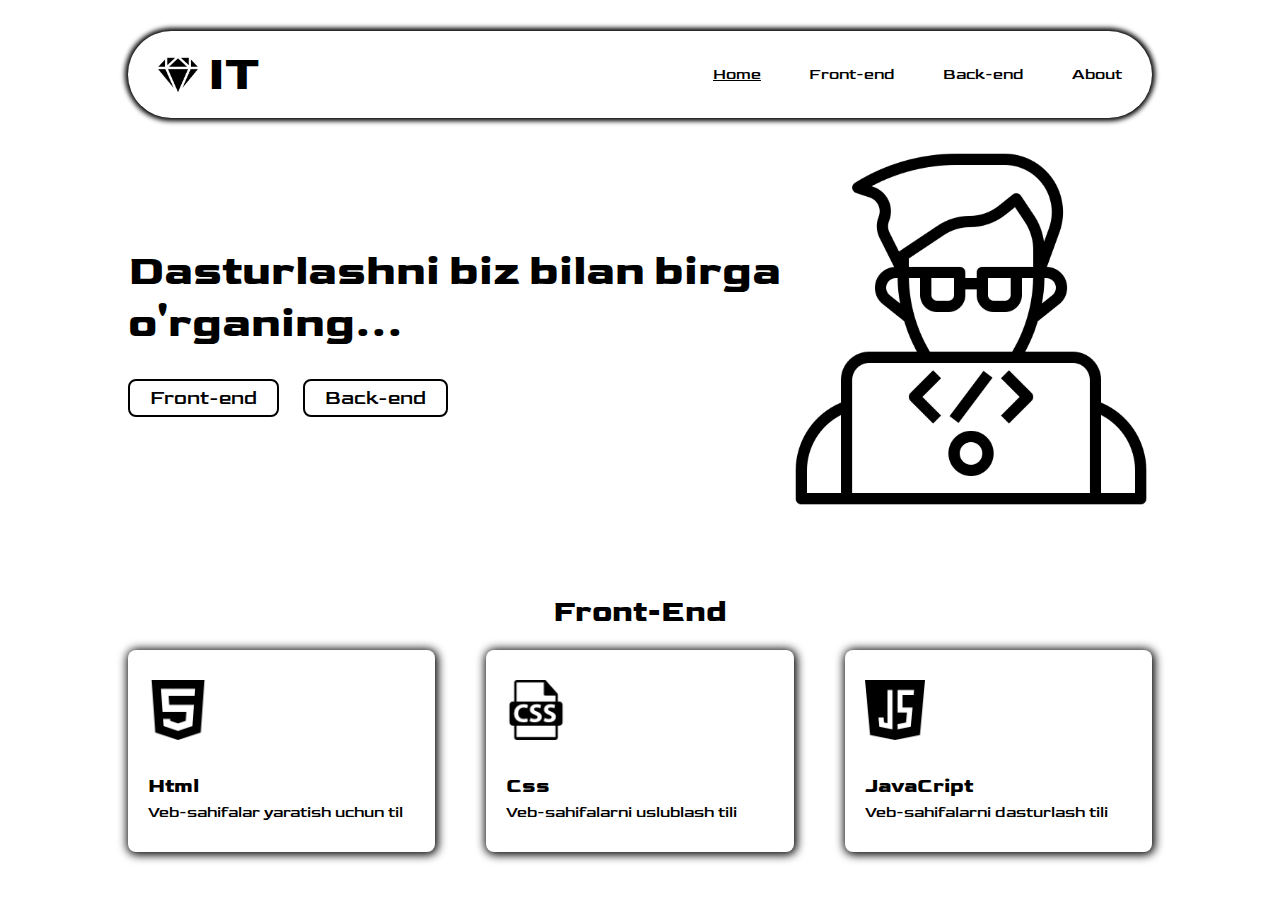
==== index.html @ 9fd430c7 "verfv" ====
<!DOCTYPE html>
<html lang="en">
  <head>
    <meta charset="UTF-8" />
    <meta name="viewport" content="width=device-width, initial-scale=1.0" />
    <link rel="stylesheet" href="./style.css" />
    <title>OLMOS IT SCHOOL</title>
  </head>
  <body>
   <header name="header" class="header">
    <nav class="navbar">
      <div class="container">
        <div class="navbar__logo">
          <h1 style="display: flex; gap: 10px;"><span style="display: flex; align-items: center;"><img src="./img/diamond.png" width="40" alt=""></span>IT</h1>
        </div>
        <div class="navbar__menu">
          <a class="navbar__menu__link" href="" id="header">Home</a>
          <a class="navbar__menu__link" href="">Front-end</a>
          <a class="navbar__menu__link" href="">Back-end</a>
          <a class="navbar__menu__link" href="">About</a>
          <div class="navbar__menu__icon">
            <img src="./img/icons8-menu-48.png" width="40" alt="" />
            <div class="navbar__menu__dropdown">
                <ul class="navbar__menu__dropdown__list">
                   <li class="navbar__menu__dropdown__list__item"> <a class="navbar__menu__dropdown__list__item__link" href="">Home</a></li>
                   <li class="navbar__menu__dropdown__list__item"> <a class="navbar__menu__dropdown__list__item__link" href="">Front-end</a></li>
                   <li class="navbar__menu__dropdown__list__item"> <a class="navbar__menu__dropdown__list__item__link" href="">Back-end</a></li>
                   <li class="navbar__menu__dropdown__list__item"> <a class="navbar__menu__dropdown__list__item__link" href="">Pricing</a></li>
                </ul>
            </div>
          </div>
        </div>
      </div>
    </nav>


    <main class="main">
      <div class="container">
        <ul class="main__list">
          <li class="main__list__item main__list__item__none">
            <img src="./img/coding.png" alt="">
          </li>
          <li class="main__list__item">
            <h1 class="main__list__item__title">Dasturlashni biz bilan birga o'rganing...</h1>
            <div class="main__list__item__buttons"><button class="main__list__item__button__frontend">Front-end</button>
              <button class="main__list__item__button__backend">Back-end</button></div>
          </li>
          <li class="main__list__item">
            <img src="./img/coding.png" alt="">
          </li>
        </ul>
      </div>
    </main>
   </header>

   <section class="frontend">
    <div class="container">
      <h1 class="frontend__title">Front-End</h1>
      <ul class="frontend__list">
        <li class="frontend__list__item">
          <img src="./img/html1.png" width="60"  alt="">
          <h2 class="frontend__list__item__title">Html</h2>
          <p class="frontend__list__item__text">Veb-sahifalar yaratish uchun til</p>
        </li>
        <li class="frontend__list__item">
          <img src="./img/css-file-format-symbol.png" width="60" alt="">
          <h2 class="frontend__list__item__title">Css</h2>
          <p class="frontend__list__item__text">Veb-sahifalarni uslublash tili</p>
        </li>
        <li class="frontend__list__item">
          <img src="./img/java-script.png" width="60" alt="">
          <h2 class="frontend__list__item__title">JavaCript</h2>
          <p class="frontend__list__item__text">Veb-sahifalarni dasturlash tili</p>
        </li>
      </ul>
    </div>
   </section>
  </body>
</html>
---- style.css ----
@import url("https://fonts.googleapis.com/css2?family=Rubik+Bubbles&display=swap");
@import url("https://fonts.googleapis.com/css2?family=Goldman&display=swap");
@import url("https://fonts.googleapis.com/css2?family=Rubik+Bubbles&display=swap");
@import url("https://fonts.googleapis.com/css2?family=Goldman&display=swap");
@import url("https://fonts.googleapis.com/css2?family=Rubik+Bubbles&display=swap");
@import url("https://fonts.googleapis.com/css2?family=Goldman&display=swap");
.navbar {
  width: 80%;
  margin: 30px auto;
  padding: 15px 30px;
  background-color: white;
  border-radius: 55px;
  box-shadow: 0px 0px 5px 3px black;
}
.navbar .container {
  margin: auto;
  display: flex;
  align-items: center;
  justify-content: space-between;
}
.navbar__logo {
  color: black;
  font-size: 1.5em;
  display: flex;
  align-items: center;
  font-family: Goldman;
}
.navbar__menu {
  display: flex;
  align-items: center;
  gap: 3em;
}
.navbar__menu__link {
  text-decoration: none;
  font-size: 1em;
  color: black;
  font-family: "Goldman", sans-serif;
}
.navbar__menu__icon {
  position: relative;
  display: none;
}
.navbar__menu__icon__exit {
  display: none;
}
.navbar__menu__dropdown {
  position: absolute;
  width: 150px;
  height: 160px;
  background-color: black;
  top: 60px;
  right: 0px;
  border-radius: 10px;
  display: none;
}
.navbar__menu__dropdown__list {
  display: flex;
  flex-direction: column;
  font-family: "Goldman", sans-serif;
}
.navbar__menu__dropdown__list__item {
  list-style: none;
  padding: 10px 20px;
}
.navbar__menu__dropdown__list__item__link {
  color: white;
  text-decoration: none;
  font-size: 1em;
}

@media only screen and (min-width: 321px) and (max-width: 768px) {
  .navbar {
    padding: 10px 30px;
  }
  .navbar__menu__link {
    display: none;
  }
  .navbar__menu__icon {
    display: block;
  }
  .navbar__menu__icon:hover .navbar__menu__dropdown {
    display: block;
  }
}
@media only screen and (max-width: 320px) {
  .navbar {
    padding: 10px 30px;
    width: 90%;
  }
  .navbar__logo img {
    width: 30px;
  }
  .navbar__logo h1 {
    font-size: 30px;
  }
  .navbar__menu__link {
    display: none;
  }
  .navbar__menu__icon {
    display: block;
  }
  .navbar__menu__icon img {
    width: 30px;
  }
  .navbar__menu__dropdown {
    width: 110px;
    height: 120px;
  }
  .navbar__menu__dropdown__list__item {
    padding: 5px 0px 5px 10px;
  }
  .navbar__menu__dropdown__list__item__link {
    font-size: 13px;
  }
  .navbar__menu__icon:hover .navbar__menu__dropdown {
    display: block;
  }
}
.main .container {
  width: 80%;
  margin: 0 auto;
}
.main__list {
  display: flex;
  align-items: center;
  justify-content: space-between;
}
.main__list__item {
  list-style: none;
}
.main__list__item__none {
  display: none;
}
.main__list__item__title {
  font-size: 43px;
  margin-bottom: 30px;
  font-family: Goldman;
}
.main__list__item img {
  width: 100%;
}
.main__list__item__button__frontend {
  padding: 5px 20px;
  background-color: white;
  font-size: 20px;
  font-family: Goldman;
  border: 2px solid black;
  border-radius: 8px;
}
.main__list__item__button__backend {
  padding: 5px 20px;
  border-radius: 8px;
  background-color: white;
  font-size: 20px;
  font-family: Goldman;
  border: 2px solid black;
  margin-left: 20px;
}
.main__list__item__button__frontend:hover {
  background-color: wheat;
}
.main__list__item__button__backend:hover {
  background-color: wheat;
}

@media only screen and (max-width: 1000px) {
  .main__list__item__title {
    font-size: 40px;
    margin-bottom: 30px;
  }
  .main__list__item img {
    width: 100%;
  }
  .main__list__item__button__frontend {
    padding: 5px 20px;
    font-size: 20px;
  }
  .main__list__item__button__backend {
    padding: 5px 20px;
    border-radius: 8px;
    font-size: 20px;
    margin-left: 15px;
  }
}
@media only screen and (min-width: 321px) and (max-width: 768px) {
  .main__list__item__title {
    font-size: 38px;
    line-height: 40px;
    margin-bottom: 20px;
  }
  .main__list__item img {
    width: 100%;
  }
  .main__list__item__button__frontend {
    padding: 5px 20px;
    font-size: 15px;
  }
  .main__list__item__button__backend {
    padding: 5px 20px;
    border-radius: 8px;
    font-size: 15px;
    margin-left: 15px;
  }
}
@media only screen and (max-width: 600px) {
  .main__list {
    display: block;
  }
  .main__list__item {
    display: flex;
    flex-direction: column;
    align-items: center;
  }
  .main__list__item__title {
    margin-top: 30px;
    text-align: center;
  }
  .main__list__item__none {
    display: block;
  }
  .main__list__item:nth-child(3) {
    display: none;
  }
}
@media only screen and (max-width: 400px) {
  .main__list {
    display: block;
  }
  .main__list__item {
    display: flex;
    flex-direction: column;
    align-items: center;
  }
  .main__list__item__title {
    font-size: 30px;
    margin-top: 30px;
    text-align: center;
  }
  .main__list__item__none {
    display: block;
  }
  .main__list__item img {
    margin-left: 10px;
    width: 90%;
  }
  .main__list__item:nth-child(3) {
    display: none;
  }
}
@media only screen and (max-width: 340px) {
  .main__list__item__title {
    font-size: 20px;
    margin-top: 20px;
    margin-bottom: 10px;
  }
  .main__list__item__buttons {
    width: 100%;
    display: flex;
    align-items: center;
    flex-direction: column;
    row-gap: 10px;
  }
  .main__list__item__button__backend {
    width: 80%;
    margin-left: 0px;
    font-size: 12px;
  }
  .main__list__item__button__frontend {
    width: 80%;
    font-size: 12px;
  }
}
.frontend .container {
  width: 80%;
  margin: auto;
}
.frontend__title {
  margin-bottom: 20px;
  font-family: Goldman;
  text-align: center;
  font-size: 30px;
}
.frontend__list {
  width: 100%;
  display: flex;
  flex-wrap: wrap;
  justify-content: space-between;
}
.frontend__list__item {
  width: 30%;
  background-color: black;
  color: black;
  list-style: none;
  padding: 30px 20px;
  border-radius: 8px;
  background: white;
  box-shadow: 1px 1px 10px 2px black;
}
.frontend__list__item__title {
  margin-top: 30px;
  font-size: 20px;
  font-family: Goldman;
}
.frontend__list__item__text {
  font-size: 16px;
  margin-top: 5px;
  font-family: Goldman;
}

@media only screen and (min-width: 321px) and (max-width: 768px) {
  .frontend__title {
    margin-bottom: 20px;
    font-size: 25px;
  }
  .frontend__list {
    display: flex;
    flex-wrap: wrap;
    justify-content: space-between;
  }
  .frontend__list__item {
    width: 32%;
    padding: 20px 10px;
  }
  .frontend__list__item img {
    width: 50px;
  }
  .frontend__list__item__title {
    margin-top: 20px;
    font-size: 18px;
  }
  .frontend__list__item__text {
    font-size: 12px;
    margin-top: 3px;
  }
}
@media only screen and (max-width: 600px) {
  .frontend__title {
    margin-bottom: 20px;
    font-size: 25px;
  }
  .frontend__list {
    width: 100%;
    display: flex;
    gap: 20px;
  }
  .frontend__list__item {
    width: 100%;
    padding: 30px 20px;
  }
  .frontend__list__item img {
    width: 80px;
  }
  .frontend__list__item__title {
    margin-top: 10px;
    font-size: 22px;
  }
  .frontend__list__item__text {
    font-size: 15px;
    margin-top: 3px;
  }
}
* {
  margin: 0;
  padding: 0;
  box-sizing: border-box;
}

.header {
  padding-top: 1px;
  margin-bottom: 80px;
}

.header:hover .navbar__menu__link:nth-child(1) {
  text-decoration: underline;
}/*# sourceMappingURL=style.css.map */
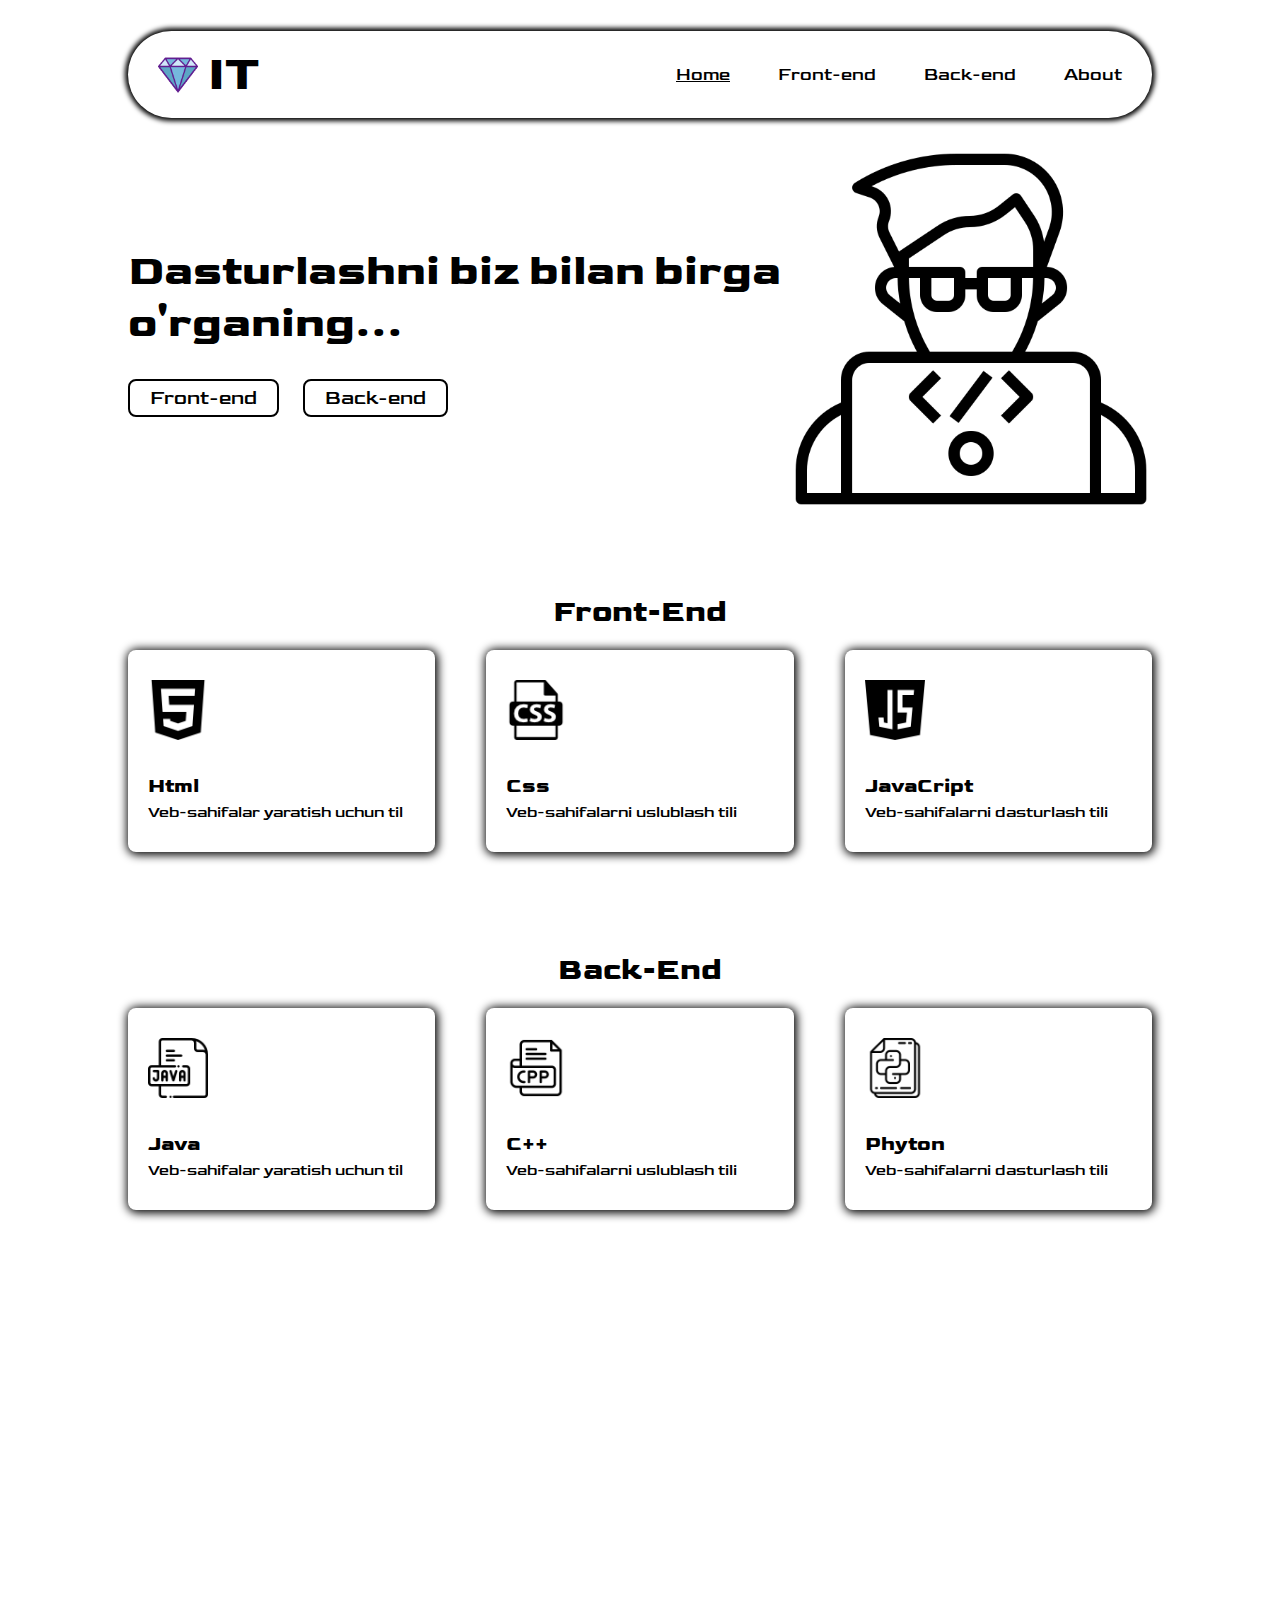
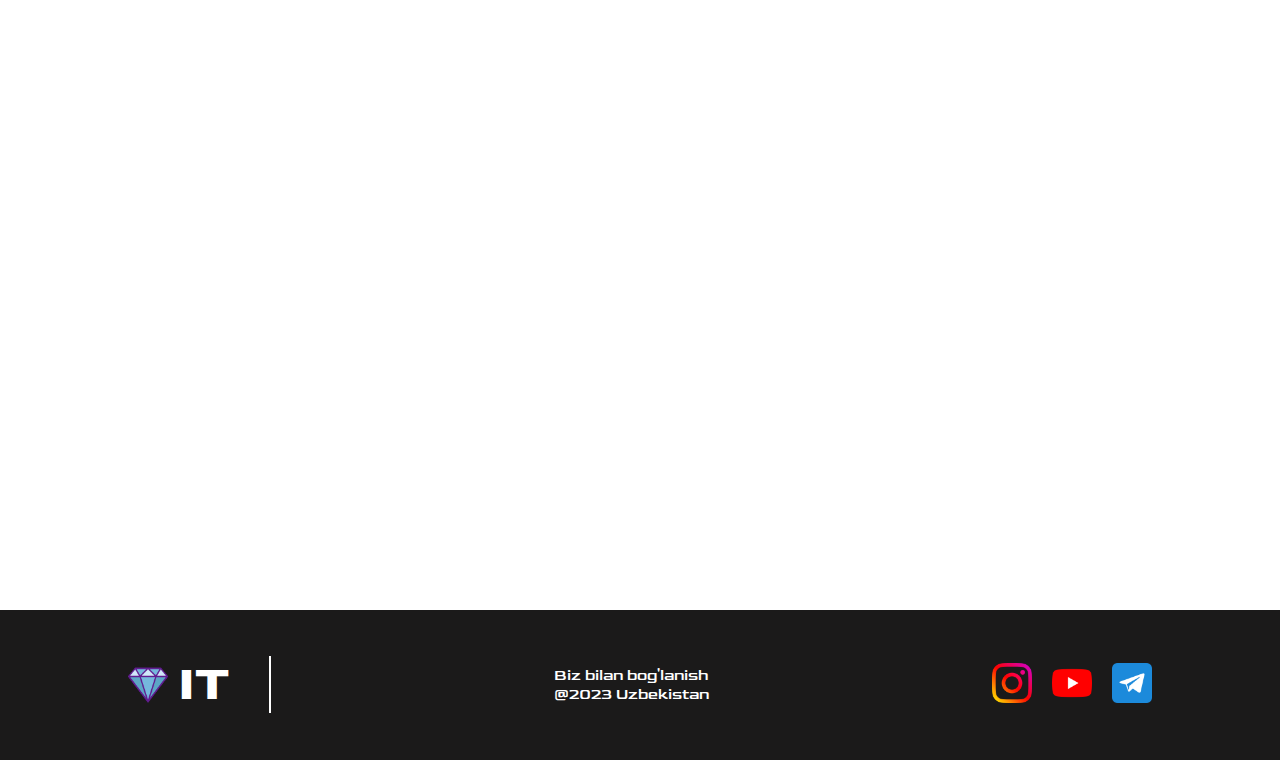
==== commit 8d899e24: "sfewf" ====
--- a/index.html
+++ b/index.html
@@ -11,12 +11,12 @@
     <nav class="navbar">
       <div class="container">
         <div class="navbar__logo">
-          <h1 style="display: flex; gap: 10px;"><span style="display: flex; align-items: center;"><img src="./img/diamond.png" width="40" alt=""></span>IT</h1>
+          <h1 style="display: flex; gap: 10px;"><span style="display: flex; align-items: center;"><img src="./img/diamondf.png" width="40" alt=""></span>IT</h1>
         </div>
         <div class="navbar__menu">
-          <a class="navbar__menu__link" href="" id="header">Home</a>
-          <a class="navbar__menu__link" href="">Front-end</a>
-          <a class="navbar__menu__link" href="">Back-end</a>
+          <a class="navbar__menu__link" href="">Home</a>
+          <a class="navbar__menu__link" href="#frontend" >Front-end</a>
+          <a class="navbar__menu__link" href="#backend">Back-end</a>
           <a class="navbar__menu__link" href="">About</a>
           <div class="navbar__menu__icon">
             <img src="./img/icons8-menu-48.png" width="40" alt="" />
@@ -55,25 +55,75 @@
 
    <section class="frontend">
     <div class="container">
-      <h1 class="frontend__title">Front-End</h1>
-      <ul class="frontend__list">
-        <li class="frontend__list__item">
+      <h1 class="frontend__title" id="frontend">Front-End</h1>
+           <div class="frontend__list">
+        <a  href="https://google.com"  class="frontend__list__item">
           <img src="./img/html1.png" width="60"  alt="">
           <h2 class="frontend__list__item__title">Html</h2>
           <p class="frontend__list__item__text">Veb-sahifalar yaratish uchun til</p>
-        </li>
-        <li class="frontend__list__item">
+        </a>
+        <a href="https://google.com" class="frontend__list__item">
           <img src="./img/css-file-format-symbol.png" width="60" alt="">
           <h2 class="frontend__list__item__title">Css</h2>
           <p class="frontend__list__item__text">Veb-sahifalarni uslublash tili</p>
-        </li>
-        <li class="frontend__list__item">
+        </a>
+        <a  href="https://google.com"  class="frontend__list__item">
           <img src="./img/java-script.png" width="60" alt="">
           <h2 class="frontend__list__item__title">JavaCript</h2>
           <p class="frontend__list__item__text">Veb-sahifalarni dasturlash tili</p>
+        </a>
+      </div>
+    </div>
+   </section>
+
+   <section class="backend">
+    <div class="container">
+      <h1 class="backend__title" id="backend">Back-End</h1>
+           <div class="backend__list" id="backend">
+        <a  href="https://google.com"  class="backend__list__item">
+          <img src="./img/javaaa.png" width="60"  alt="">
+          <h2 class="backend__list__item__title">Java</h2>
+          <p class="backend__list__item__text">Veb-sahifalar yaratish uchun til</p>
+        </a>
+        <a href="https://google.com" class="backend__list__item">
+          <img src="./img/cpp.png" width="60" alt="">
+          <h2 class="backend__list__item__title">C++</h2>
+          <p class="backend__list__item__text">Veb-sahifalarni uslublash tili</p>
+        </a>
+        <a  href="https://google.com"  class="backend__list__item">
+          <img src="./img/file.png" width="60" alt="">
+          <h2 class="backend__list__item__title">Phyton</h2>
+          <p class="backend__list__item__text">Veb-sahifalarni dasturlash tili</p>
+        </a>
+      </div>
+    </div>
+   </section>
+
+   <div class="both" style="margin-top: 1000px;">
+
+
+   </div>
+   <footer class="footer">
+    <div class="container">
+      <ul class="footer__list">
+        <li class="footer__list__item">
+          <div class="navbar__logo footer__logo">
+            <h1 style="display: flex; gap: 10px; color: white;"><span style="display: flex; align-items: center;"><img src="./img/diamondf.png" width="40" alt=""></span>IT</h1>
+          </div>
+        </li>
+        <li class="footer__list__item">
+          <p style="color: white;">Biz bilan bog'lanish</p>
+          <p style="color: white;">@2023 Uzbekistan</p>
+        </li>
+        <li class="footer__list__item">
+          <div class="footer__list__item__icons">
+            <a href=""><img src="./img/instagram.png" class="footer__list__item__icons__instagram" width="40" alt=""></a>
+            <a href=""><img src="./img/youtube.png" class="footer__list__item__icons__youtube" width="40" alt=""></a>
+            <a href="https://t.me/mirzamahmudov_003"><img src="./img/telegram.png" class="footer__list__item__icons__telegram" width="40" alt=""></a>
+          </div>
         </li>
       </ul>
     </div>
-   </section>
+   </footer>
   </body>
 </html>
--- a/style.css
+++ b/style.css
@@ -1,3 +1,7 @@
+@import url("https://fonts.googleapis.com/css2?family=Rubik+Bubbles&display=swap");
+@import url("https://fonts.googleapis.com/css2?family=Goldman&display=swap");
+@import url("https://fonts.googleapis.com/css2?family=Rubik+Bubbles&display=swap");
+@import url("https://fonts.googleapis.com/css2?family=Goldman&display=swap");
 @import url("https://fonts.googleapis.com/css2?family=Rubik+Bubbles&display=swap");
 @import url("https://fonts.googleapis.com/css2?family=Goldman&display=swap");
 @import url("https://fonts.googleapis.com/css2?family=Rubik+Bubbles&display=swap");
@@ -32,7 +36,7 @@
 }
 .navbar__menu__link {
   text-decoration: none;
-  font-size: 1em;
+  font-size: 1.1em;
   color: black;
   font-family: "Goldman", sans-serif;
 }
@@ -287,6 +291,8 @@
   justify-content: space-between;
 }
 .frontend__list__item {
+  text-decoration: none;
+  position: relative;
   width: 30%;
   background-color: black;
   color: black;
@@ -306,6 +312,15 @@
   margin-top: 5px;
   font-family: Goldman;
 }
+.frontend__list__item:hover .frontend__list__item__title {
+  opacity: 0.4;
+}
+.frontend__list__item:hover .frontend__list__item__text {
+  opacity: 0.4;
+}
+.frontend__list__item:hover img {
+  opacity: 0.4;
+}
 
 @media only screen and (min-width: 321px) and (max-width: 768px) {
   .frontend__title {
@@ -359,6 +374,240 @@
     margin-top: 3px;
   }
 }
+.backend {
+  margin-top: 100px;
+}
+.backend .container {
+  width: 80%;
+  margin: auto;
+}
+.backend__title {
+  margin-bottom: 20px;
+  font-family: Goldman;
+  text-align: center;
+  font-size: 30px;
+}
+.backend__list {
+  width: 100%;
+  display: flex;
+  flex-wrap: wrap;
+  justify-content: space-between;
+}
+.backend__list__item {
+  text-decoration: none;
+  position: relative;
+  width: 30%;
+  background-color: black;
+  color: black;
+  list-style: none;
+  padding: 30px 20px;
+  border-radius: 8px;
+  background: white;
+  box-shadow: 1px 1px 10px 2px black;
+}
+.backend__list__item__title {
+  margin-top: 30px;
+  font-size: 20px;
+  font-family: Goldman;
+}
+.backend__list__item__text {
+  font-size: 16px;
+  margin-top: 5px;
+  font-family: Goldman;
+}
+.backend__list__item:hover .backend__list__item__title {
+  opacity: 0.4;
+}
+.backend__list__item:hover .backend__list__item__text {
+  opacity: 0.4;
+}
+.backend__list__item:hover img {
+  opacity: 0.4;
+}
+
+@media only screen and (min-width: 321px) and (max-width: 768px) {
+  .backend__title {
+    margin-bottom: 20px;
+    font-size: 25px;
+  }
+  .backend__list {
+    display: flex;
+    flex-wrap: wrap;
+    justify-content: space-between;
+  }
+  .backend__list__item {
+    width: 32%;
+    padding: 20px 10px;
+  }
+  .backend__list__item img {
+    width: 50px;
+  }
+  .backend__list__item__title {
+    margin-top: 20px;
+    font-size: 18px;
+  }
+  .backend__list__item__text {
+    font-size: 12px;
+    margin-top: 3px;
+  }
+}
+@media only screen and (max-width: 600px) {
+  .backend__title {
+    margin-bottom: 20px;
+    font-size: 25px;
+  }
+  .backend__list {
+    width: 100%;
+    display: flex;
+    gap: 20px;
+  }
+  .backend__list__item {
+    width: 100%;
+    padding: 30px 20px;
+  }
+  .backend__list__item img {
+    width: 80px;
+  }
+  .backend__list__item__title {
+    margin-top: 10px;
+    font-size: 22px;
+  }
+  .backend__list__item__text {
+    font-size: 15px;
+    margin-top: 3px;
+  }
+}
+.footer {
+  width: 100%;
+  height: 150px;
+  background-color: rgb(27, 26, 26);
+}
+.footer .container {
+  padding: 15px 0px;
+  width: 80%;
+  height: 100%;
+  margin: auto;
+  display: flex;
+  align-items: center;
+}
+.footer__logo {
+  border-right: 2px solid white;
+  padding-right: 40px;
+}
+.footer__list {
+  width: 100%;
+  justify-content: space-between;
+  display: flex;
+  align-items: center;
+  list-style: none;
+  gap: 20px;
+}
+.footer__list__item__icons {
+  display: flex;
+  gap: 20px;
+  align-items: center;
+  justify-content: space-between;
+  align-items: center;
+}
+.footer__list__item p {
+  font-family: Goldman;
+}
+
+@media only screen and (max-width: 751px) {
+  .footer {
+    height: 100px;
+  }
+  .footer__logo {
+    font-size: 16px;
+    border-right: 2px solid white;
+    padding-right: 20px;
+  }
+  .footer__logo img {
+    width: 30px;
+  }
+  .footer__list {
+    width: 100%;
+  }
+  .footer__list__item__icons {
+    gap: 10px;
+  }
+  .footer__list__item__icons__instagram {
+    width: 30px;
+  }
+  .footer__list__item__icons__youtube {
+    width: 30px;
+  }
+  .footer__list__item__icons__telegram {
+    width: 30px;
+  }
+  .footer__list__item p {
+    font-family: Goldman;
+    font-size: 14px;
+  }
+}
+@media only screen and (max-width: 590px) {
+  .footer {
+    height: 100px;
+  }
+  .footer__logo {
+    font-size: 14px;
+    border-right: 1.4px solid white;
+    padding-right: 15px;
+  }
+  .footer__logo img {
+    width: 25px;
+  }
+  .footer__list {
+    width: 100%;
+  }
+  .footer__list__item__icons {
+    gap: 5px;
+  }
+  .footer__list__item__icons__instagram {
+    width: 25px;
+  }
+  .footer__list__item__icons__youtube {
+    width: 25px;
+  }
+  .footer__list__item__icons__telegram {
+    width: 25px;
+  }
+  .footer__list__item p {
+    font-family: Goldman;
+    font-size: 12px;
+  }
+}
+@media only screen and (max-width: 402px) {
+  .footer {
+    height: 100px;
+  }
+  .footer__logo {
+    font-size: 14px;
+    border-right: 1.4px solid white;
+    padding-right: 15px;
+  }
+  .footer__logo img {
+    width: 25px;
+  }
+  .footer__list {
+    width: 100%;
+  }
+  .footer__list__item__icons {
+    gap: 5px;
+  }
+  .footer__list__item__icons__instagram {
+    width: 25px;
+  }
+  .footer__list__item__icons__youtube {
+    width: 25px;
+  }
+  .footer__list__item__icons__telegram {
+    width: 25px;
+  }
+  .footer__list__item p {
+    display: none;
+  }
+}
 * {
   margin: 0;
   padding: 0;
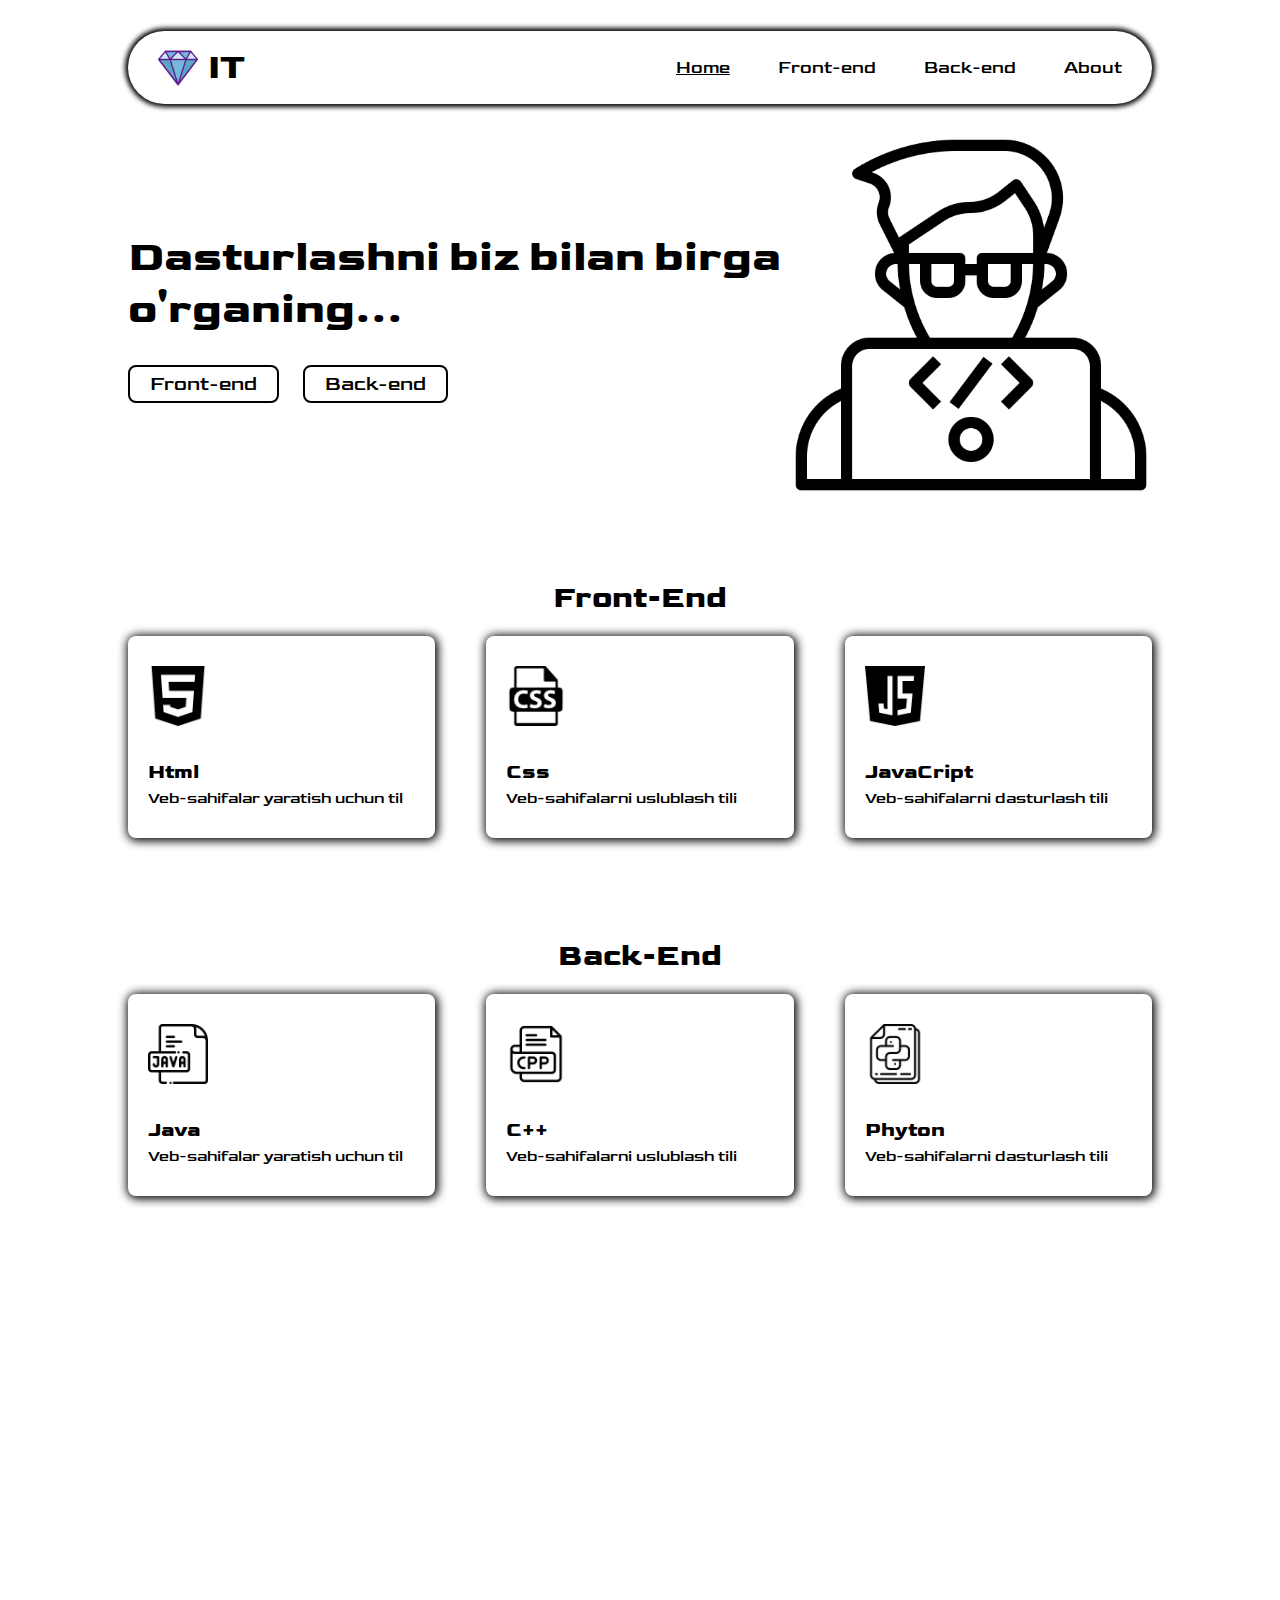
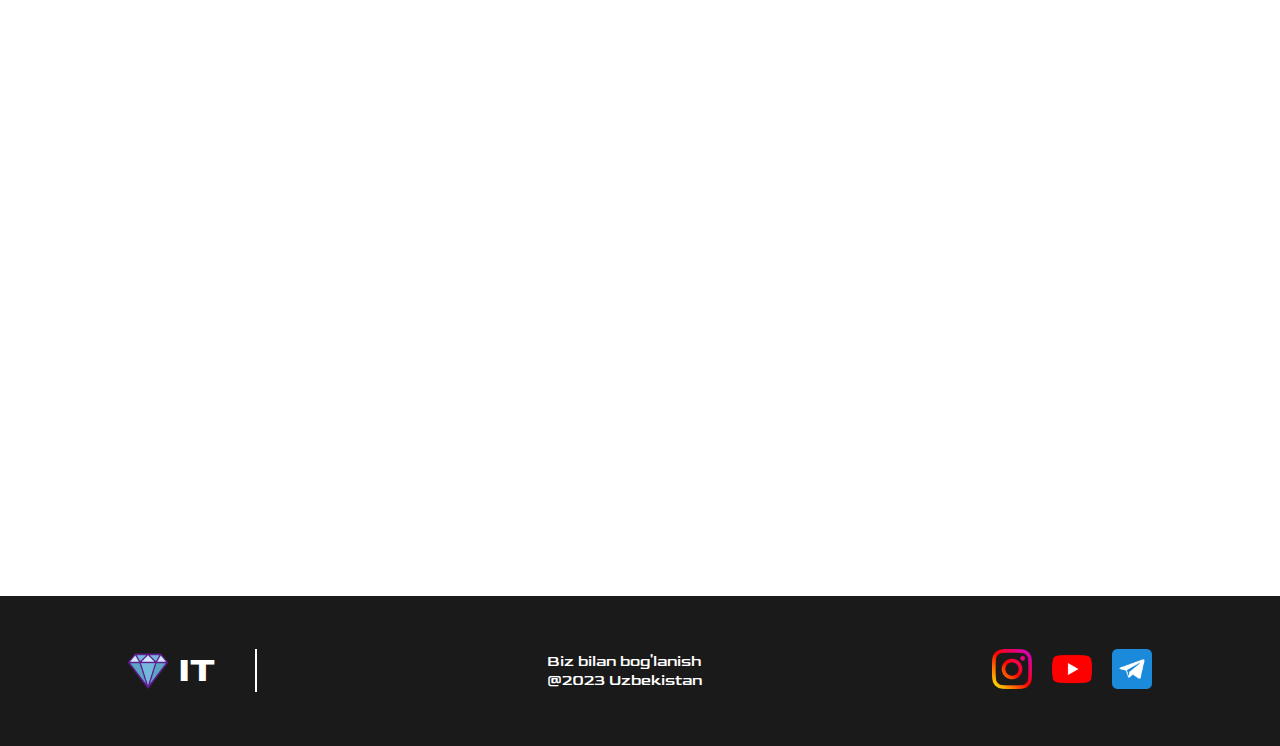
==== commit af087d50: "efewf" ====
--- a/index.html
+++ b/index.html
@@ -16,7 +16,7 @@
         <div class="navbar__menu">
           <a class="navbar__menu__link" href="">Home</a>
           <a class="navbar__menu__link" href="#frontend" >Front-end</a>
-          <a class="navbar__menu__link" href="#backend">Back-end</a>
+          <a class="navbar__menu__link" target="_top" href="./html/backend.html">Back-end</a>
           <a class="navbar__menu__link" href="">About</a>
           <div class="navbar__menu__icon">
             <img src="./img/icons8-menu-48.png" width="40" alt="" />
--- a/style.css
+++ b/style.css
@@ -76,6 +76,9 @@
   .navbar {
     padding: 10px 30px;
   }
+  .navbar__logo h1 {
+    font-size: 35px;
+  }
   .navbar__menu__link {
     display: none;
   }
@@ -477,6 +480,10 @@
     margin-top: 3px;
   }
 }
+h1 {
+  font-size: 35px;
+}
+
 .footer {
   width: 100%;
   height: 150px;
@@ -514,11 +521,13 @@
 }
 
 @media only screen and (max-width: 751px) {
+  h1 {
+    font-size: 28px;
+  }
   .footer {
     height: 100px;
   }
   .footer__logo {
-    font-size: 16px;
     border-right: 2px solid white;
     padding-right: 20px;
   }
@@ -545,7 +554,45 @@
     font-size: 14px;
   }
 }
+@media only screen and (max-width: 420px) {
+  .footer {
+    height: 100px;
+  }
+  .footer__logo {
+    border-right: 2px solid white;
+    padding-right: 20px;
+  }
+  .footer__logo h1 span img {
+    width: 40px;
+  }
+  .footer__logo h1 {
+    font-size: 40px;
+  }
+  .footer__list {
+    width: 100%;
+  }
+  .footer__list__item__icons {
+    gap: 10px;
+  }
+  .footer__list__item__icons__instagram {
+    width: 40px;
+  }
+  .footer__list__item__icons__youtube {
+    width: 40px;
+  }
+  .footer__list__item__icons__telegram {
+    width: 40px;
+  }
+  .footer__list__item p {
+    font-family: Goldman;
+    font-size: 14px;
+    display: none;
+  }
+}
 @media only screen and (max-width: 590px) {
+  h1 {
+    font-size: 24px;
+  }
   .footer {
     height: 100px;
   }
@@ -577,37 +624,6 @@
     font-size: 12px;
   }
 }
-@media only screen and (max-width: 402px) {
-  .footer {
-    height: 100px;
-  }
-  .footer__logo {
-    font-size: 14px;
-    border-right: 1.4px solid white;
-    padding-right: 15px;
-  }
-  .footer__logo img {
-    width: 25px;
-  }
-  .footer__list {
-    width: 100%;
-  }
-  .footer__list__item__icons {
-    gap: 5px;
-  }
-  .footer__list__item__icons__instagram {
-    width: 25px;
-  }
-  .footer__list__item__icons__youtube {
-    width: 25px;
-  }
-  .footer__list__item__icons__telegram {
-    width: 25px;
-  }
-  .footer__list__item p {
-    display: none;
-  }
-}
 * {
   margin: 0;
   padding: 0;
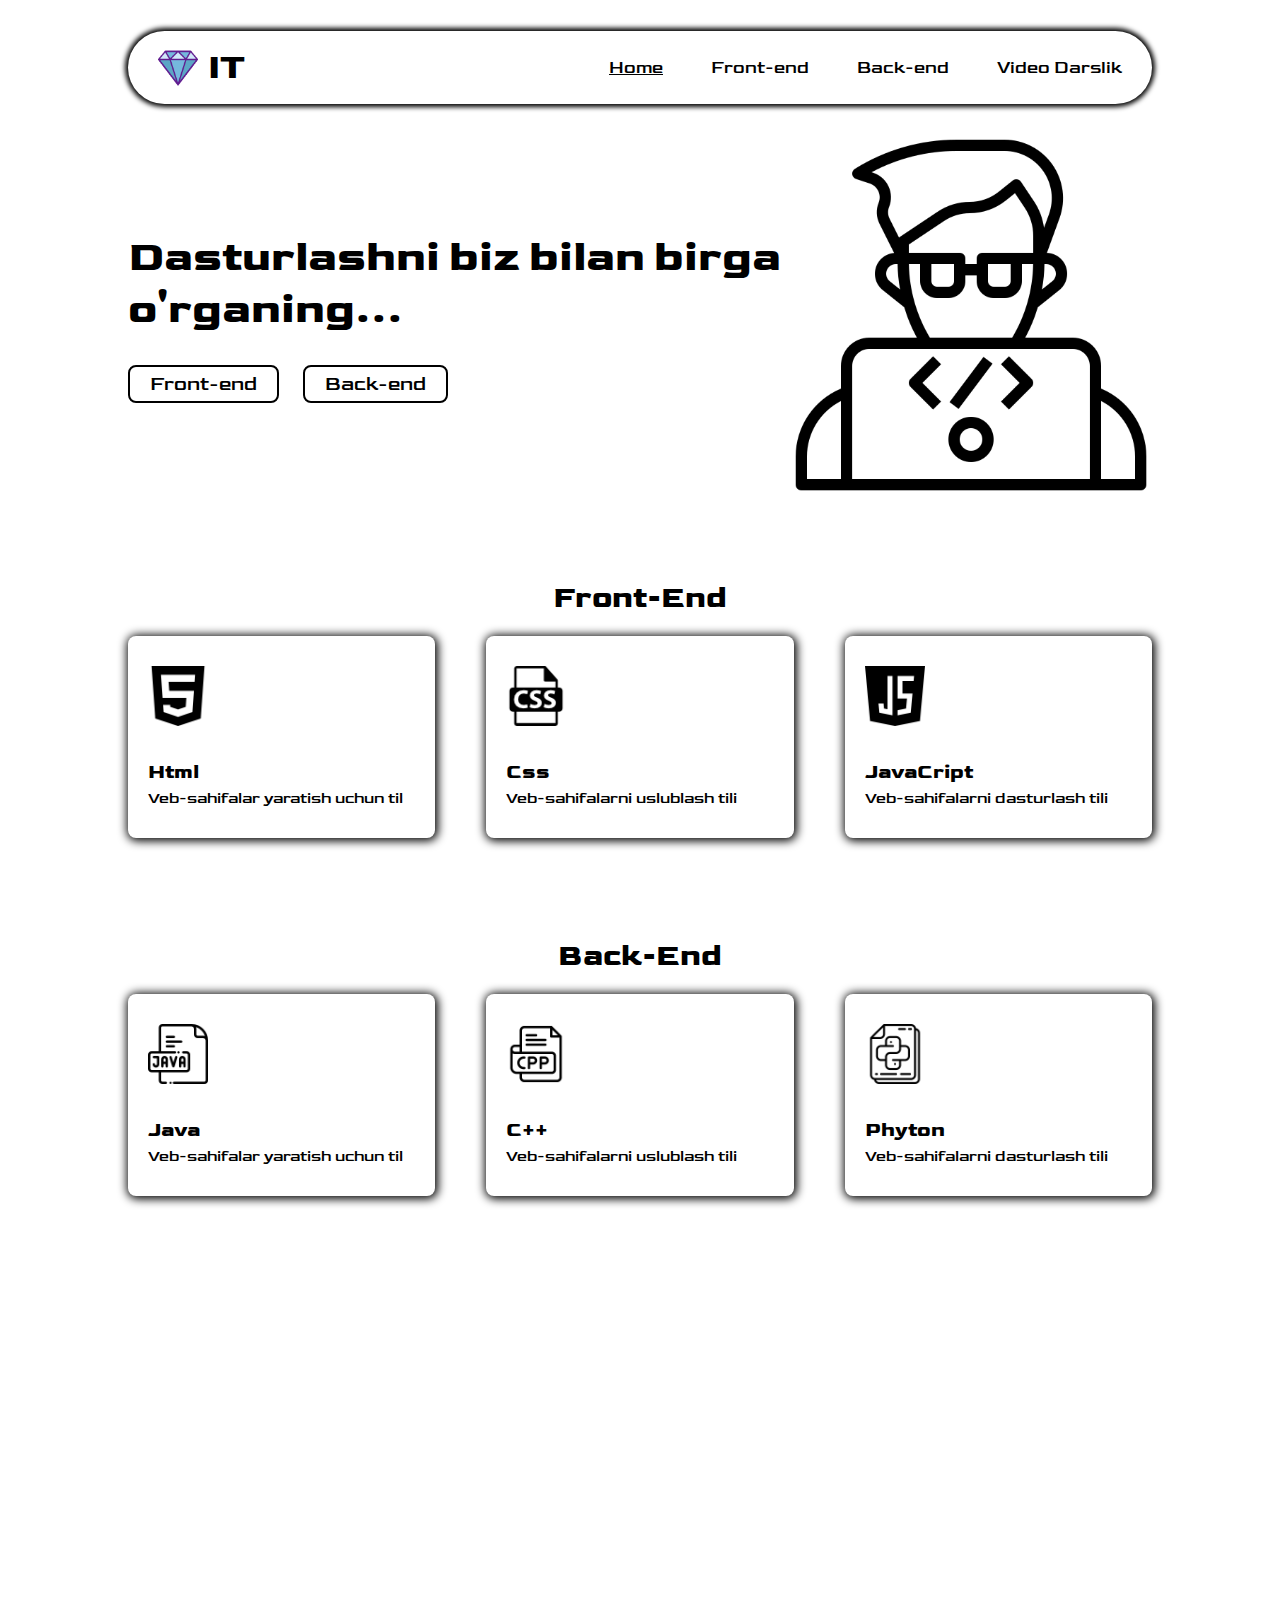
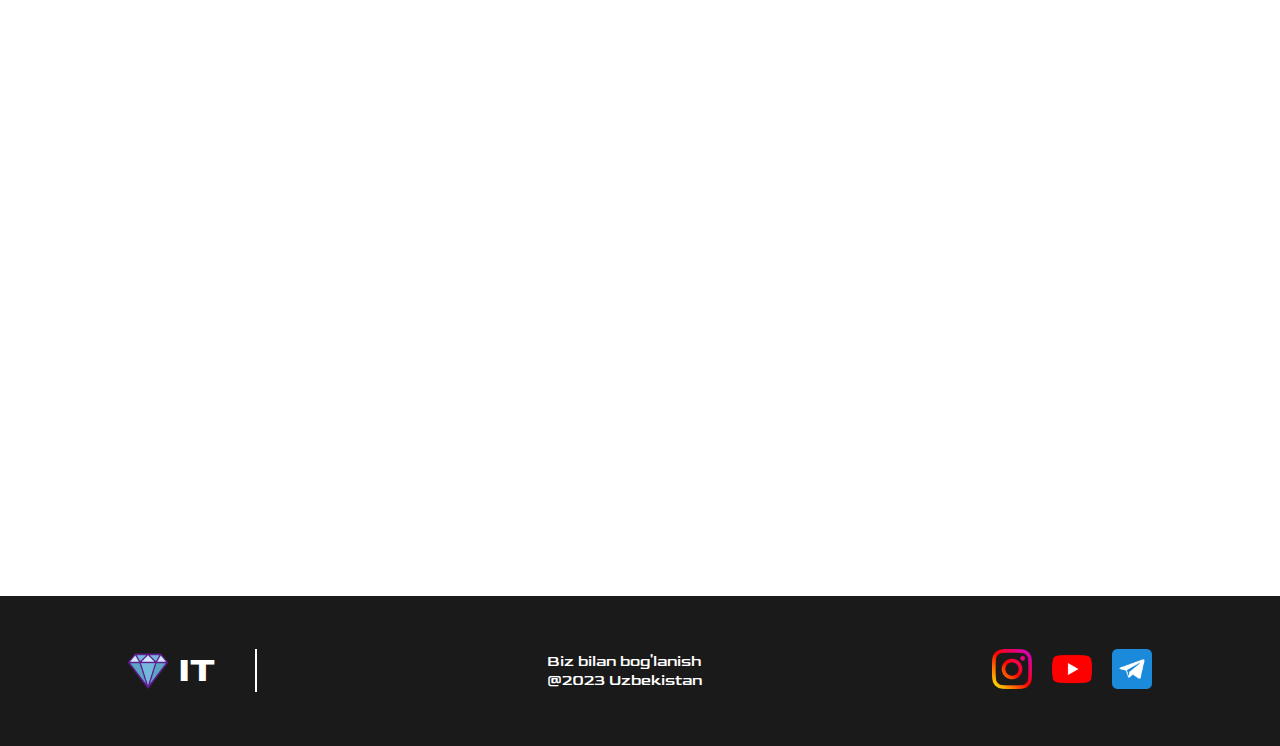
==== commit 90ca397d: "fdwfef" ====
--- a/index.html
+++ b/index.html
@@ -15,16 +15,16 @@
         </div>
         <div class="navbar__menu">
           <a class="navbar__menu__link" href="">Home</a>
-          <a class="navbar__menu__link" href="#frontend" >Front-end</a>
+          <a class="navbar__menu__link" href="./html/frontend.html" >Front-end</a>
           <a class="navbar__menu__link" target="_top" href="./html/backend.html">Back-end</a>
-          <a class="navbar__menu__link" href="">About</a>
+          <a class="navbar__menu__link" href="">Video Darslik</a>
           <div class="navbar__menu__icon">
             <img src="./img/icons8-menu-48.png" width="40" alt="" />
             <div class="navbar__menu__dropdown">
                 <ul class="navbar__menu__dropdown__list">
-                   <li class="navbar__menu__dropdown__list__item"> <a class="navbar__menu__dropdown__list__item__link" href="">Home</a></li>
+                   <li class="navbar__menu__dropdown__list__item"> <a class="navbar__menu__dropdown__list__item__link" href="#">Home</a></li>
                    <li class="navbar__menu__dropdown__list__item"> <a class="navbar__menu__dropdown__list__item__link" href="">Front-end</a></li>
-                   <li class="navbar__menu__dropdown__list__item"> <a class="navbar__menu__dropdown__list__item__link" href="">Back-end</a></li>
+                   <li class="navbar__menu__dropdown__list__item"> <a class="navbar__menu__dropdown__list__item__link" href="./html/backend.html">Back-end</a></li>
                    <li class="navbar__menu__dropdown__list__item"> <a class="navbar__menu__dropdown__list__item__link" href="">Pricing</a></li>
                 </ul>
             </div>
--- a/style.css
+++ b/style.css
@@ -72,6 +72,11 @@
   font-size: 1em;
 }
 
+@media only screen and (min-width: 769px) and (max-width: 900px) {
+  .navbar__menu {
+    gap: 25px;
+  }
+}
 @media only screen and (min-width: 321px) and (max-width: 768px) {
   .navbar {
     padding: 10px 30px;
@@ -86,6 +91,8 @@
     display: block;
   }
   .navbar__menu__icon:hover .navbar__menu__dropdown {
+    z-index: 1;
+    opacity: 0.9;
     display: block;
   }
 }
@@ -120,6 +127,8 @@
     font-size: 13px;
   }
   .navbar__menu__icon:hover .navbar__menu__dropdown {
+    opacity: 0.9;
+    z-index: 1;
     display: block;
   }
 }
@@ -624,6 +633,14 @@
     font-size: 12px;
   }
 }
+.backend__web .navbar__menu__dropdown {
+  height: 80px;
+}
+.backend__web .header .container {
+  width: 80%;
+  margin: 0 auto;
+}
+
 * {
   margin: 0;
   padding: 0;
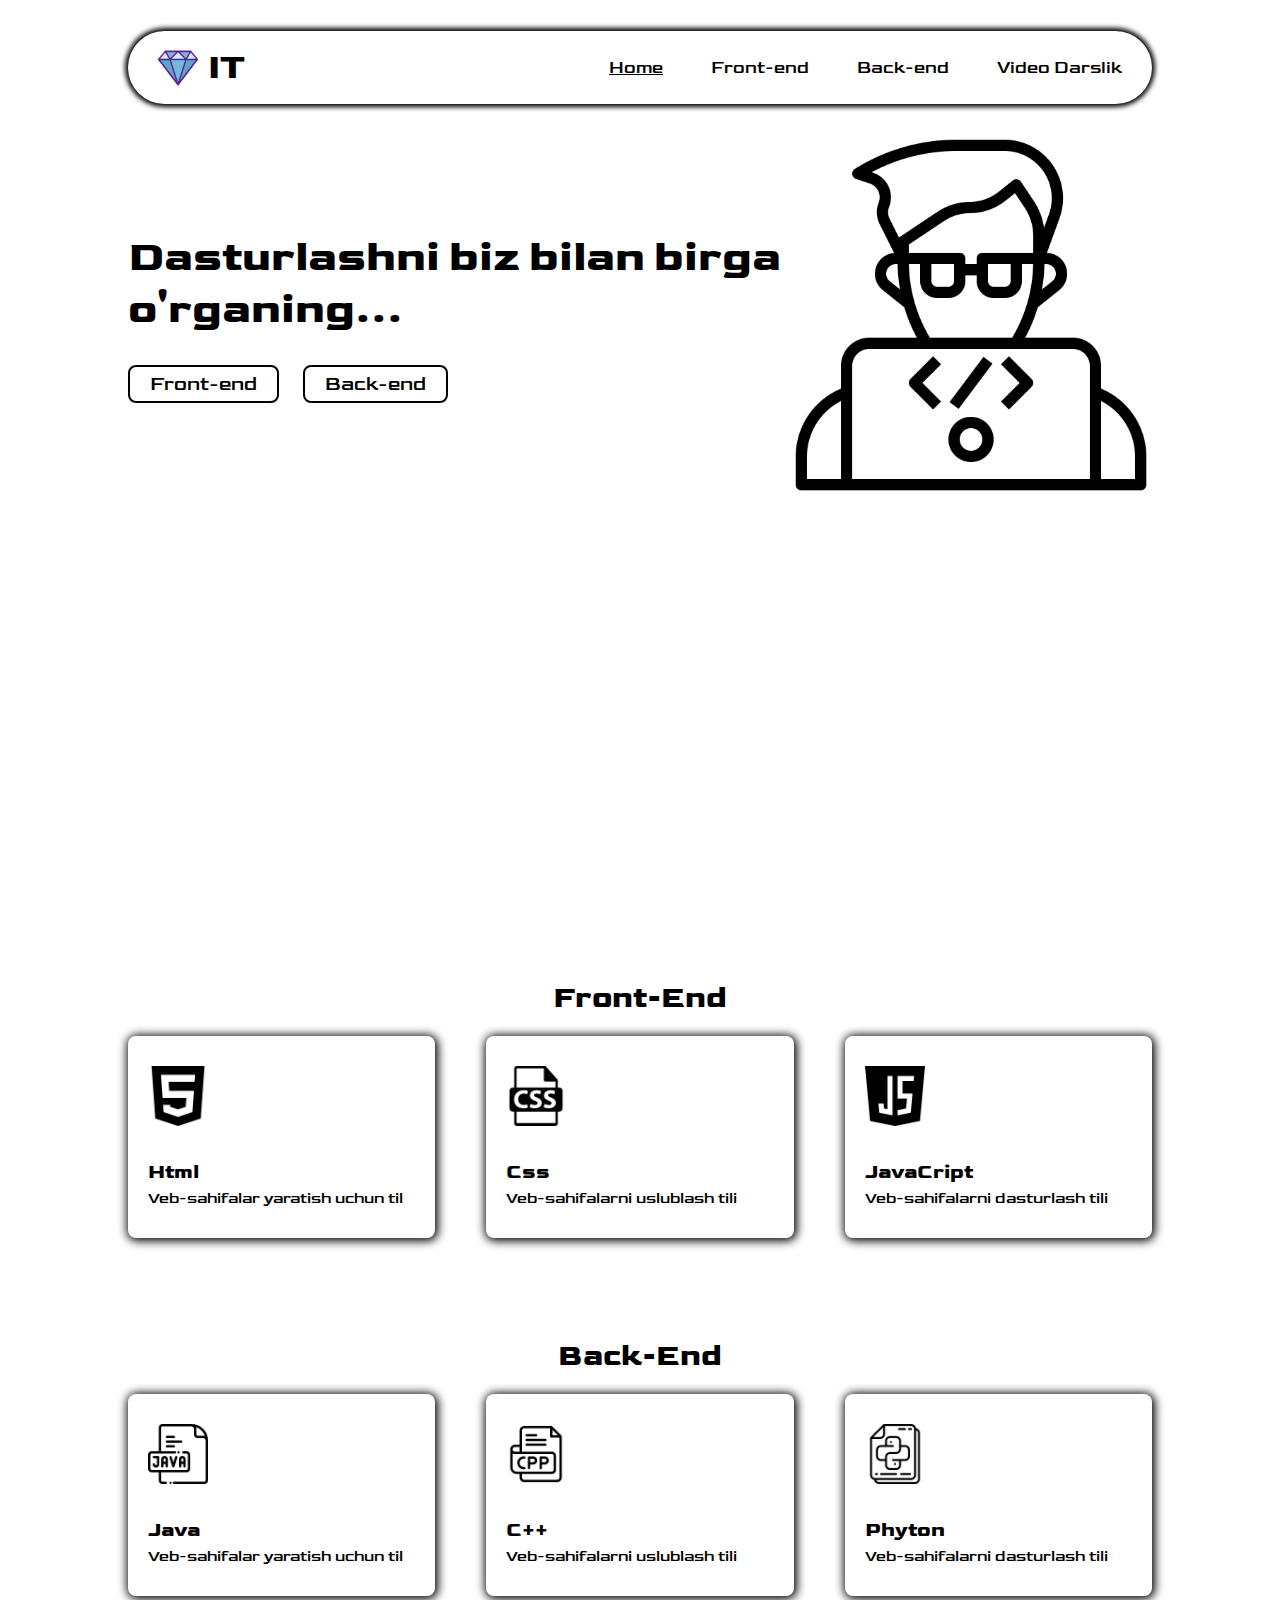
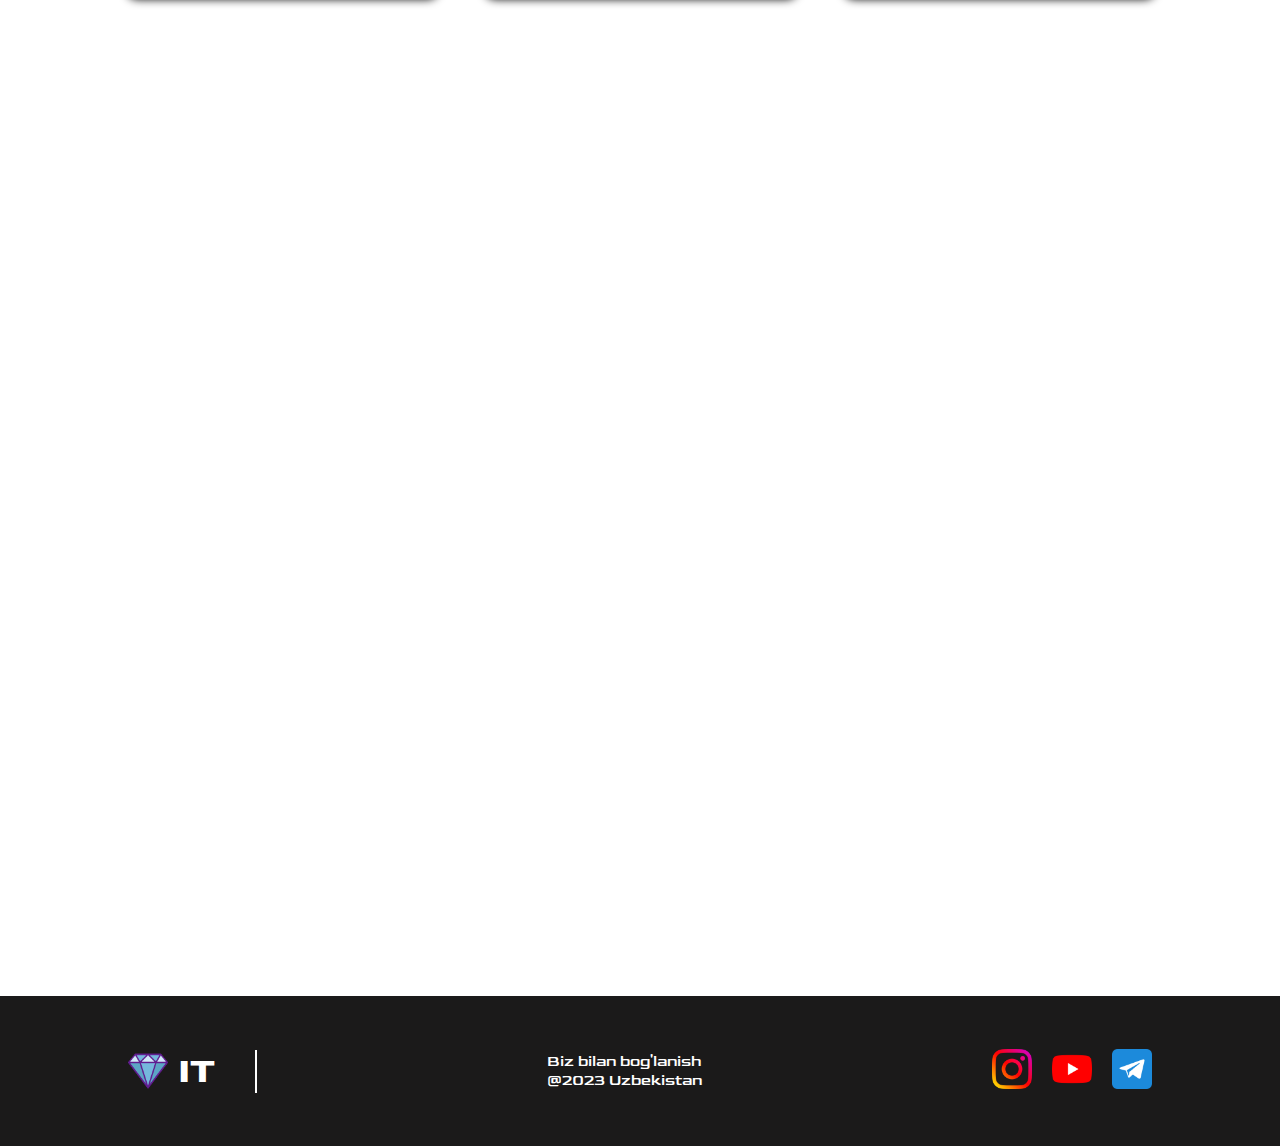
==== commit 0cb8380a: "efwef" ====
--- a/index.html
+++ b/index.html
@@ -16,7 +16,7 @@
         <div class="navbar__menu">
           <a class="navbar__menu__link" href="">Home</a>
           <a class="navbar__menu__link" href="./html/frontend.html" >Front-end</a>
-          <a class="navbar__menu__link" target="_top" href="./html/backend.html">Back-end</a>
+          <a class="navbar__menu__link" href="./html/backend.html">Back-end</a>
           <a class="navbar__menu__link" href="">Video Darslik</a>
           <div class="navbar__menu__icon">
             <img src="./img/icons8-menu-48.png" width="40" alt="" />
--- a/style.css
+++ b/style.css
@@ -650,6 +650,7 @@
 .header {
   padding-top: 1px;
   margin-bottom: 80px;
+  height: 100vh;
 }
 
 .header:hover .navbar__menu__link:nth-child(1) {
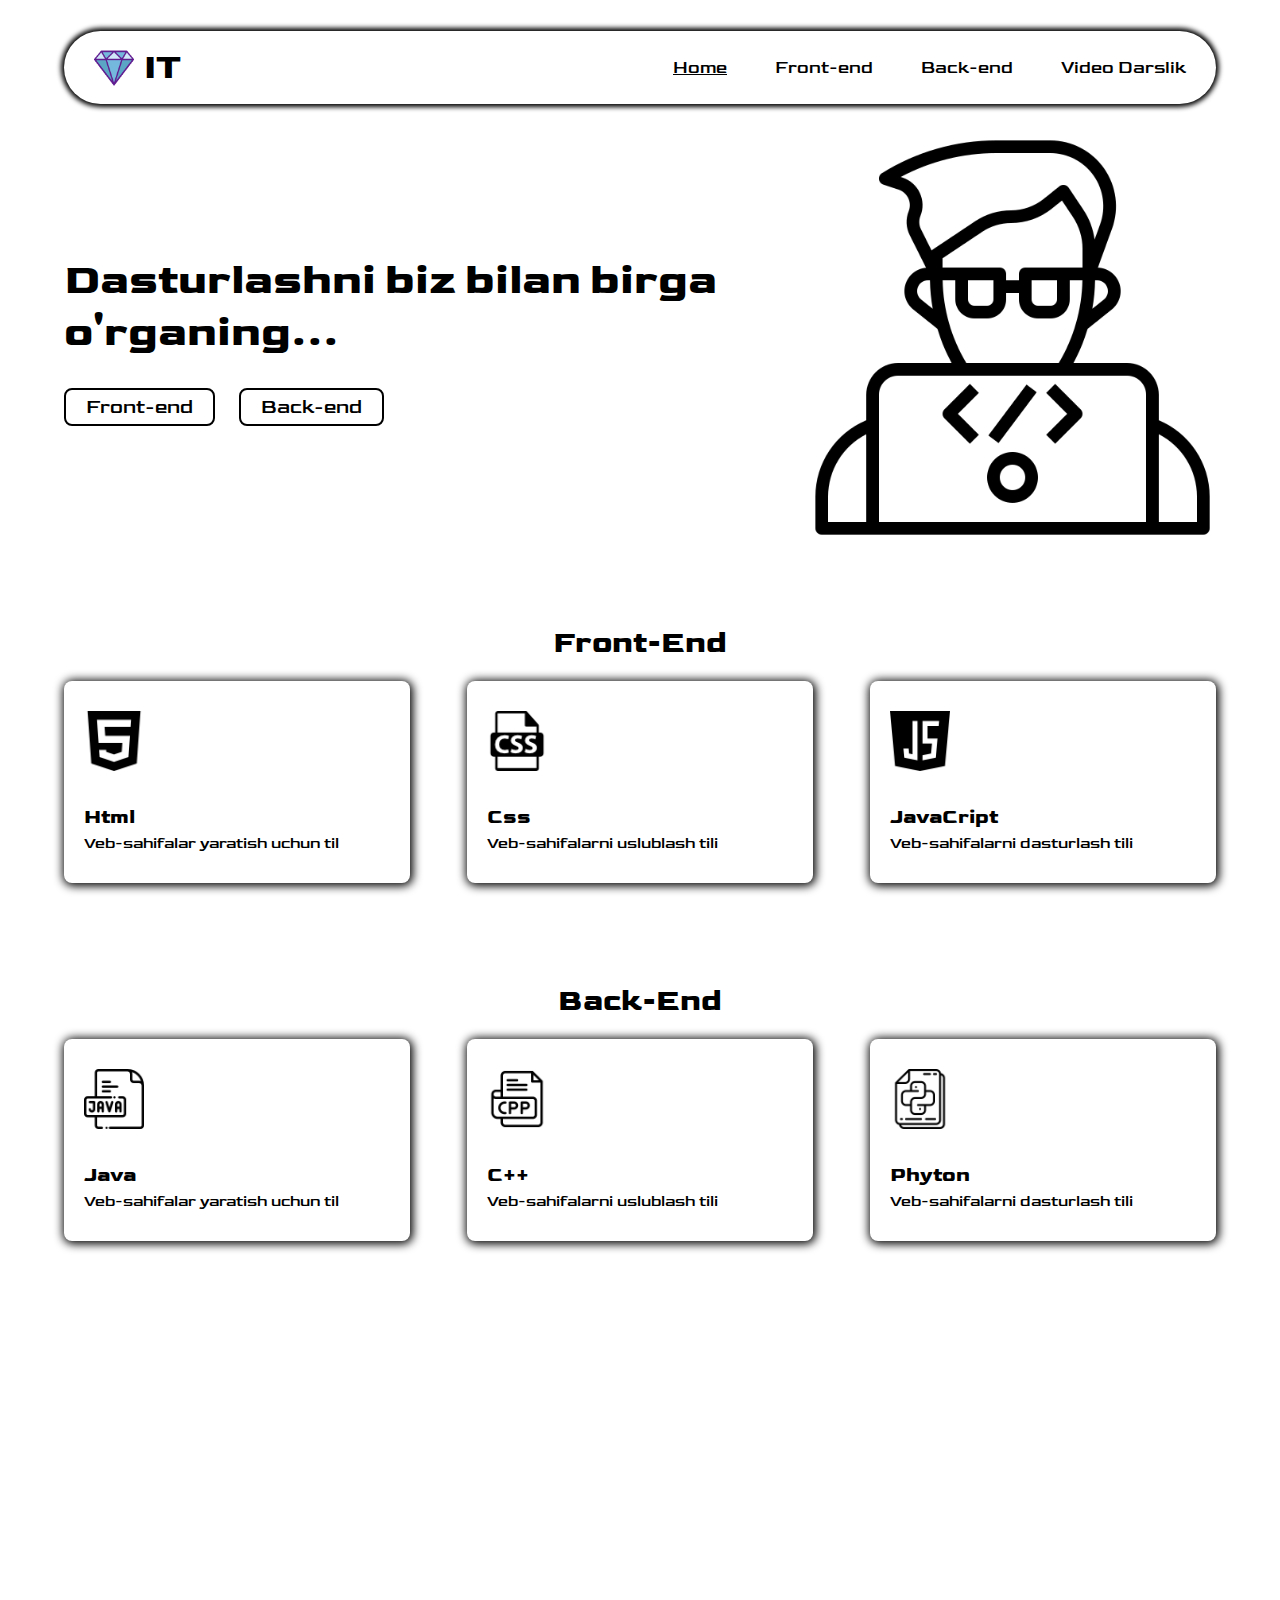
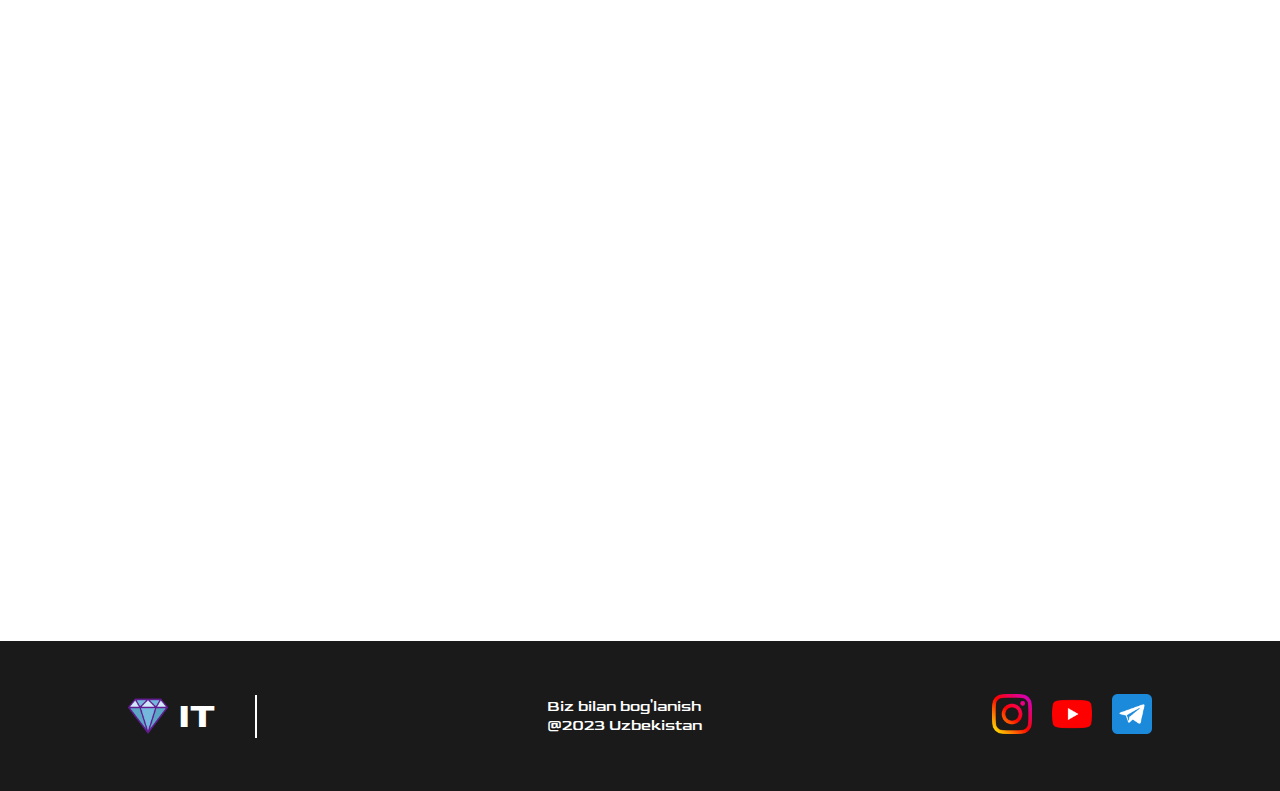
==== commit 5631e76b: "efefewf" ====
--- a/index.html
+++ b/index.html
@@ -80,7 +80,7 @@
     <div class="container">
       <h1 class="backend__title" id="backend">Back-End</h1>
            <div class="backend__list" id="backend">
-        <a  href="https://google.com"  class="backend__list__item">
+        <a   href="../html/java.html"   class="backend__list__item">
           <img src="./img/javaaa.png" width="60"  alt="">
           <h2 class="backend__list__item__title">Java</h2>
           <p class="backend__list__item__text">Veb-sahifalar yaratish uchun til</p>
--- a/style.css
+++ b/style.css
@@ -9,7 +9,7 @@
 @import url("https://fonts.googleapis.com/css2?family=Rubik+Bubbles&display=swap");
 @import url("https://fonts.googleapis.com/css2?family=Goldman&display=swap");
 .navbar {
-  width: 80%;
+  width: 90%;
   margin: 30px auto;
   padding: 15px 30px;
   background-color: white;
@@ -133,7 +133,7 @@
   }
 }
 .main .container {
-  width: 80%;
+  width: 90%;
   margin: 0 auto;
 }
 .main__list {
@@ -287,7 +287,7 @@
   }
 }
 .frontend .container {
-  width: 80%;
+  width: 90%;
   margin: auto;
 }
 .frontend__title {
@@ -390,7 +390,7 @@
   margin-top: 100px;
 }
 .backend .container {
-  width: 80%;
+  width: 90%;
   margin: auto;
 }
 .backend__title {
@@ -636,7 +636,7 @@
 .backend__web .navbar__menu__dropdown {
   height: 80px;
 }
-.backend__web .header .container {
+.backend__web__header .container {
   width: 80%;
   margin: 0 auto;
 }
@@ -650,7 +650,6 @@
 .header {
   padding-top: 1px;
   margin-bottom: 80px;
-  height: 100vh;
 }
 
 .header:hover .navbar__menu__link:nth-child(1) {
